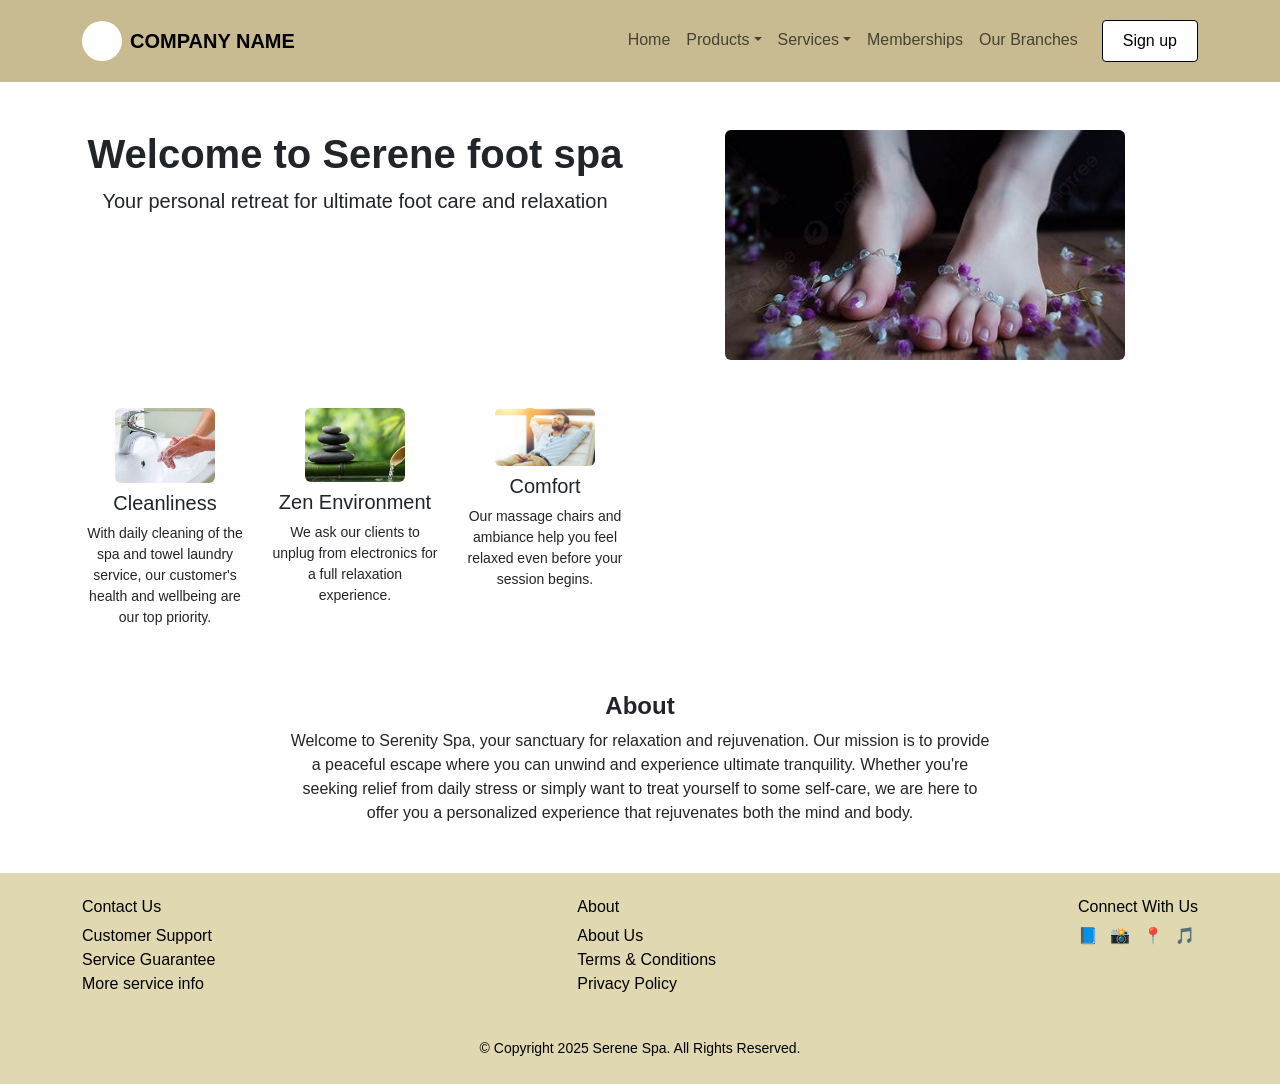
==== index.html @ de76348c "first-commit first-commit" ====
<!DOCTYPE html>
<html lang="en">
<head>
  <meta charset="UTF-8">
  <meta name="viewport" content="width=device-width, initial-scale=1.0">
  <title>Serene Foot Spa</title>
  <link href="https://cdn.jsdelivr.net/npm/bootstrap@5.3.3/dist/css/bootstrap.min.css" rel="stylesheet">
  <link rel="stylesheet" href="style.css">

</head>
<body>

<!-- Header -->
<nav class="navbar navbar-expand-lg header-bg py-3">
  <div class="container">
    <a class="navbar-brand d-flex align-items-center" href="#">
      <div class="me-2 bg-white rounded-circle" style="width:40px; height:40px;"></div>
      <span class="fw-bold">COMPANY NAME</span>
    </a>
    <button class="navbar-toggler" type="button" data-bs-toggle="collapse" data-bs-target="#navbarNav">
      <span class="navbar-toggler-icon"></span>
    </button>
    <div class="collapse navbar-collapse" id="navbarNav">
      <ul class="navbar-nav ms-auto">
        <li class="nav-item"><a class="nav-link" href="#">Home</a></li>
        <li class="nav-item dropdown">
          <a class="nav-link dropdown-toggle" href="#" role="button" data-bs-toggle="dropdown">Products</a>
          <ul class="dropdown-menu">
            <li><a class="dropdown-item" href="#">Foot Scrubs</a></li>
            <li><a class="dropdown-item" href="#">Oils & Lotions</a></li>
          </ul>
        </li>
        <li class="nav-item dropdown">
          <a class="nav-link dropdown-toggle" href="#" role="button" data-bs-toggle="dropdown">Services</a>
          <ul class="dropdown-menu">
            <li><a class="dropdown-item" href="#">Foot Massage</a></li>
            <li><a class="dropdown-item" href="#">Spa Treatments</a></li>
          </ul>
        </li>
        <li class="nav-item"><a class="nav-link" href="#">Memberships</a></li>
        <li class="nav-item"><a class="nav-link" href="#">Our Branches</a></li>
        <li class="nav-item">
          <a href="signup.html" class="btn signup-btn ms-3">Sign up</a>
        </li>
      </ul>
    </div>
  </div>
</nav>

<!-- Welcome Section -->
<div class="container my-5 text-center">
  <div class="row mt-5">
      <div class="col-md-6">
        <h1 class="section-title">Welcome to Serene foot spa</h1>
        <p class="lead">Your personal retreat for ultimate foot care and relaxation</p>
      </div>
      <div class="col-md-6">
        <img src="img/feet.jpg" class="img-fluid rounded" alt="feet image" width="400ox" height="200ox">
      </div>
  </div>
  
  <div class="row mt-5">
    <div class="col-md-6">
      <div class="row">
        <div class="col-4">
          <img src="img/cleanliness.jpg" class="img-fluid rounded mb-2" alt="cleanliness" width="100px" height="auto">
          <h5>Cleanliness</h5>
          <p class="small">With daily cleaning of the spa and towel laundry service, our customer's health and wellbeing are our top priority.</p>
        </div>
        <div class="col-4">
          <img src="img/zen.jpg" class="img-fluid rounded mb-2" alt="zen" width="100px" height="auto">
          <h5>Zen Environment</h5>
          <p class="small">We ask our clients to unplug from electronics for a full relaxation experience.</p>
        </div>
        <div class="col-4">
          <img src="img/comfort.jpg" class="img-fluid rounded mb-2" alt="comfort" width="100px" height="auto">
          <h5>Comfort</h5>
          <p class="small">Our massage chairs and ambiance help you feel relaxed even before your session begins.</p>
        </div>
      </div>
    </div>
  </div>
</div>

<!-- About Section -->
<div class="container text-center my-5">
  <h4 class="fw-bold">About</h4>
  <p class="mx-auto" style="max-width: 700px;">
    Welcome to Serenity Spa, your sanctuary for relaxation and rejuvenation. Our mission is to provide a peaceful escape where you can unwind and experience ultimate tranquility. Whether you're seeking relief from daily stress or simply want to treat yourself to some self-care, we are here to offer you a personalized experience that rejuvenates both the mind and body.
  </p>
</div>

<!-- Footer -->
<footer class="footer py-4">
  <div class="container d-flex justify-content-between flex-wrap">
    <div>
      <h6>Contact Us</h6>
      <ul class="list-unstyled">
        <li><a href="#">Customer Support</a></li>
        <li><a href="#">Service Guarantee</a></li>
        <li><a href="#">More service info</a></li>
      </ul>
    </div>
    <div>
      <h6>About</h6>
      <ul class="list-unstyled">
        <li><a href="#">About Us</a></li>
        <li><a href="#">Terms & Conditions</a></li>
        <li><a href="#">Privacy Policy</a></li>
      </ul>
    </div>
    <div>
      <h6>Connect With Us</h6>
      <a href="#" class="me-2">📘</a>
      <a href="#" class="me-2">📸</a>
      <a href="#" class="me-2">📍</a>
      <a href="#">🎵</a>
    </div>
  </div>
  <div class="text-center mt-4">
    <small>&copy; Copyright 2025 Serene Spa. All Rights Reserved.</small>
  </div>
</footer>

<script src="https://cdn.jsdelivr.net/npm/bootstrap@5.3.3/dist/js/bootstrap.bundle.min.js"></script>
</body>
</html>
---- style.css ----
body {
    font-family: 'Poppins', sans-serif;
    background-color: #fff;
  }
  .header-bg {
    background-color: #c9bb91;
  }

  .signup-btn {
    background-color: #ffffff;
    color: #000;
    border: 1px solid #000;
    padding: 8px 20px;
    border-radius: 4px;
  }
  .signup-btn:hover {
    background-color: #e0d8b0;
    border: 1px solid #cec390;

  }

  .btn-primary {
    background-color: #c9bb91;
    color: #000;
    border: 1px solid #000;
    padding: 8px 20px;
    border-radius: 4px;
  }
  .btn-primary:hover {
    background-color: #e0d8b0;
    border: 1px solid #cec390;

  }
  .section-title {
    font-size: 2.5rem;
    font-weight: bold;
  }
  .footer {
    background-color: #e0d8b0;
    color: #000;
  }
  .footer a {
    color: #000;
    text-decoration: none;
  }

  .sidebar {
    background-color: #f3ead3;
    min-height: 100vh;
  }
  .sidebar .nav-link {
    color: #333;
  }
  .sidebar .nav-link.active {
    background-color: #d6cba8;
    font-weight: bold;
  }
  .card-custom {
    background-color: #fff;
    border-radius: 12px;
    padding: 20px;
    box-shadow: 0 2px 8px rgba(0, 0, 0, 0.1);
  }
  .btn-custom {
    background-color: #a1966a;
    color: #fff;
  }
  .btn-custom:hover {
    background-color: #8c8056;
  }
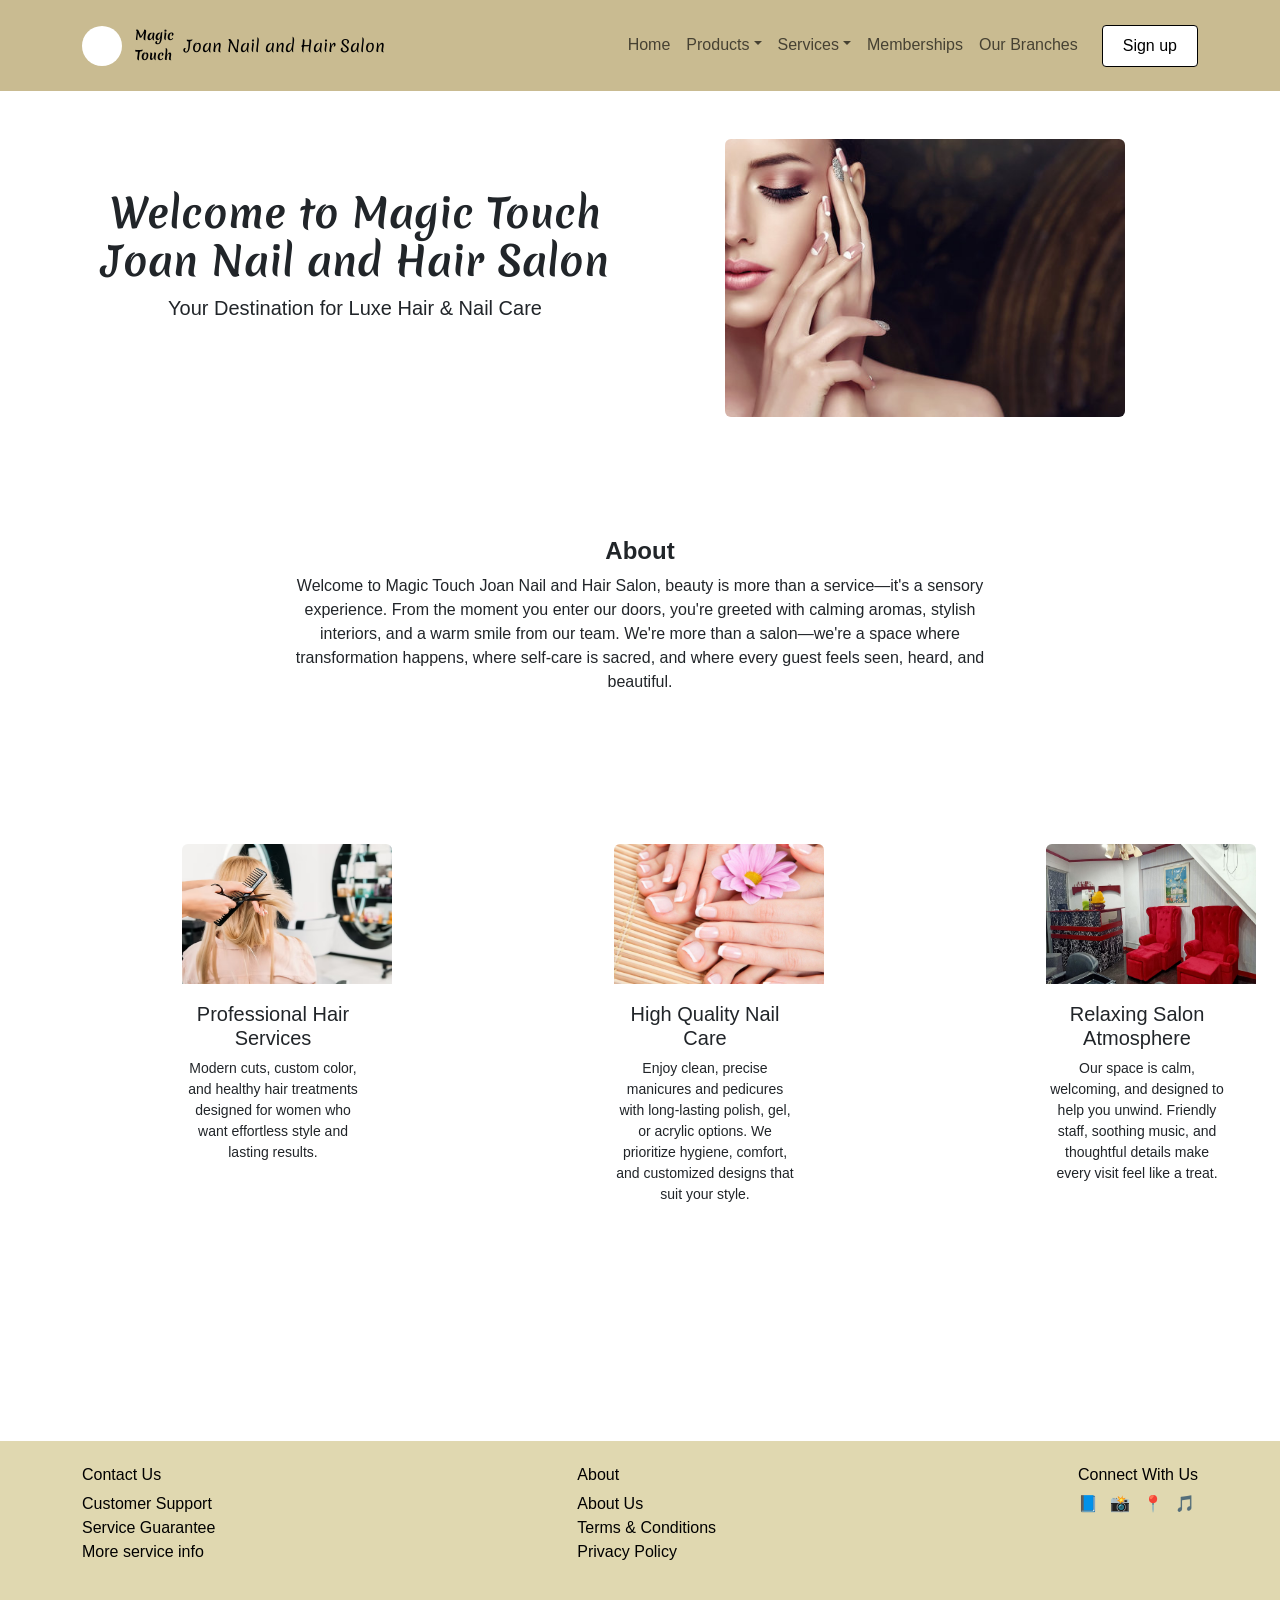
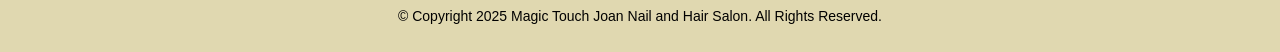
==== commit 8f8fce88: "update1.3" ====
--- a/index.html
+++ b/index.html
@@ -4,6 +4,7 @@
   <meta charset="UTF-8">
   <meta name="viewport" content="width=device-width, initial-scale=1.0">
   <title>Serene Foot Spa</title>
+  
   <link href="https://cdn.jsdelivr.net/npm/bootstrap@5.3.3/dist/css/bootstrap.min.css" rel="stylesheet">
   <link rel="stylesheet" href="style.css">
 
@@ -15,7 +16,8 @@
   <div class="container">
     <a class="navbar-brand d-flex align-items-center" href="#">
       <div class="me-2 bg-white rounded-circle" style="width:40px; height:40px;"></div>
-      <span class="fw-bold">COMPANY NAME</span>
+      <span class="fw-bold">Magic<br>Touch</span>
+      <span class="c-name">Joan Nail and Hair Salon</span>
     </a>
     <button class="navbar-toggler" type="button" data-bs-toggle="collapse" data-bs-target="#navbarNav">
       <span class="navbar-toggler-icon"></span>
@@ -51,43 +53,48 @@
 <div class="container my-5 text-center">
   <div class="row mt-5">
       <div class="col-md-6">
-        <h1 class="section-title">Welcome to Serene foot spa</h1>
-        <p class="lead">Your personal retreat for ultimate foot care and relaxation</p>
+        <h1 class="section-title">Welcome to Magic Touch Joan Nail and Hair Salon</h1>
+        <p class="lead">Your Destination for Luxe Hair & Nail Care</p>
       </div>
       <div class="col-md-6">
-        <img src="img/feet.jpg" class="img-fluid rounded" alt="feet image" width="400ox" height="200ox">
+        <img src="img/nail and hair salon.jpg" class="img-fluid rounded" alt="nail and hair salon image" width="400ox" height="200ox">
       </div>
+  </div>
+
+  <!-- About Section -->
+  <div class="container text-center my-5">
+    <h4><b>About</b></h4>
+      <p class="mx-auto" style="max-width: 700px;">
+        Welcome to Magic Touch Joan Nail and Hair Salon, beauty is more than a service—it's a sensory experience.
+        From the moment you enter our doors, you're greeted with calming aromas, stylish interiors, and a warm smile from our team.
+        We're more than a salon—we're a space where transformation happens, where self-care is sacred, and where every guest feels seen, heard, and beautiful.
+      </p>
   </div>
   
   <div class="row mt-5">
     <div class="col-md-6">
-      <div class="row">
+      <div class="row-item">
         <div class="col-4">
-          <img src="img/cleanliness.jpg" class="img-fluid rounded mb-2" alt="cleanliness" width="100px" height="auto">
-          <h5>Cleanliness</h5>
-          <p class="small">With daily cleaning of the spa and towel laundry service, our customer's health and wellbeing are our top priority.</p>
+          <img src="img/hair services.avif" class="img-content rounded mb-2" alt="hair service" width="100px" height="auto">
+          <h5>Professional Hair <br> Services</h5>
+          <p class="small">Modern cuts, custom color, and healthy hair treatments 
+            designed for women who want effortless style and lasting results.</p>
         </div>
         <div class="col-4">
-          <img src="img/zen.jpg" class="img-fluid rounded mb-2" alt="zen" width="100px" height="auto">
-          <h5>Zen Environment</h5>
-          <p class="small">We ask our clients to unplug from electronics for a full relaxation experience.</p>
+          <img src="img/nail care.jpg" class="img-content rounded mb-2" alt="nail care" width="100px" height="auto">
+          <h5>High Quality Nail <br> Care</h5>
+          <p class="small">Enjoy clean, precise manicures and pedicures with long-lasting polish, gel, or acrylic options.
+             We prioritize hygiene, comfort, and customized designs that suit your style.</p>
         </div>
         <div class="col-4">
-          <img src="img/comfort.jpg" class="img-fluid rounded mb-2" alt="comfort" width="100px" height="auto">
-          <h5>Comfort</h5>
-          <p class="small">Our massage chairs and ambiance help you feel relaxed even before your session begins.</p>
+          <img src="img/salon.jpg" class="img-content rounded mb-2" alt="salon" width="100px" height="auto">
+          <h5>Relaxing Salon <br> Atmosphere</h5>
+          <p class="small">Our space is calm, welcoming, and designed to help you unwind. Friendly staff, 
+            soothing music, and thoughtful details make every visit feel like a treat.</p>
         </div>
       </div>
     </div>
   </div>
-</div>
-
-<!-- About Section -->
-<div class="container text-center my-5">
-  <h4 class="fw-bold">About</h4>
-  <p class="mx-auto" style="max-width: 700px;">
-    Welcome to Serenity Spa, your sanctuary for relaxation and rejuvenation. Our mission is to provide a peaceful escape where you can unwind and experience ultimate tranquility. Whether you're seeking relief from daily stress or simply want to treat yourself to some self-care, we are here to offer you a personalized experience that rejuvenates both the mind and body.
-  </p>
 </div>
 
 <!-- Footer -->
@@ -118,7 +125,7 @@
     </div>
   </div>
   <div class="text-center mt-4">
-    <small>&copy; Copyright 2025 Serene Spa. All Rights Reserved.</small>
+    <small>&copy; Copyright 2025 Magic Touch Joan Nail and Hair Salon. All Rights Reserved.</small>
   </div>
 </footer>
 
--- a/style.css
+++ b/style.css
@@ -1,3 +1,5 @@
+@import url('https://fonts.googleapis.com/css2?family=Merienda:wght@300..900&display=swap');
+
 body {
     font-family: 'Poppins', sans-serif;
     background-color: #fff;
@@ -21,14 +23,14 @@
 
   .btn-primary {
     background-color: #c9bb91;
-    color: #000;
-    border: 1px solid #000;
+    color: #504B38;
+    border: 1px solid #cec390;
     padding: 8px 20px;
     border-radius: 4px;
   }
   .btn-primary:hover {
     background-color: #e0d8b0;
-    border: 1px solid #cec390;
+    border: 1px solid #e0d8b0;
 
   }
   .section-title {
@@ -45,21 +47,22 @@
   }
 
   .sidebar {
-    background-color: #f3ead3;
+    background-color: #EBE5C2;
     min-height: 100vh;
   }
   .sidebar .nav-link {
     color: #333;
   }
   .sidebar .nav-link.active {
-    background-color: #d6cba8;
+    background-color: #B9B28A;
     font-weight: bold;
   }
   .card-custom {
     background-color: #fff;
+    color: #504B38;
     border-radius: 12px;
     padding: 20px;
-    box-shadow: 0 2px 8px rgba(0, 0, 0, 0.1);
+    box-shadow: 0 2px 8px rgba(0, 0, 0, 0.2);
   }
   .btn-custom {
     background-color: #a1966a;
@@ -68,3 +71,295 @@
   .btn-custom:hover {
     background-color: #8c8056;
   }
+
+  .fa-solid {
+    color: #504B38;
+    margin-right: 12px;
+  }
+
+  .logout {
+    color: rgb(216, 98, 98);
+    margin-left: 23px !important;
+    margin-top: 350px !important;
+  }
+
+  .bg-card-header-primary{
+    background-color: #c9bb91;
+  }
+
+  .nav-item.dropdown .dropdown-menu {
+    background-color: #EBE5C2; /* match sidebar background */
+    border: none;
+    box-shadow: none;
+    padding-left: 20px;
+  }
+
+  .nav-item.dropdown .dropdown-menu .dropdown-item:hover {
+    background-color: #EBE5C2; /* match sidebar background */
+    border: none;
+    box-shadow: none;
+    padding-left: 20px;
+  }
+
+  .fa-solid.fa-bell {
+    color: #504B38;
+    font-size: 20px;
+    margin-right: 20px;
+  }
+
+  .fa-solid.fa-bell:hover {
+    color: #c9bb91;
+  }
+
+  .table {
+    color: #504B38;
+  }
+
+  .table thead tr th {
+    color: #504B38;
+  }
+
+  .table tbody tr td {
+    color: #504B38;
+  }
+
+  /* Index CSS */
+
+  .fw-bold {
+    font-size: small;
+    margin: 5px;
+    margin-right: 10px;
+    font-family: 'merienda', cursive;
+  }
+
+  .c-name {
+    font-size: medium;
+    font-family: 'merienda', cursive;
+  }
+
+  .section-title {
+    font-family: 'merienda', cursive;
+    margin-top: 50px;
+  }
+
+  .row {
+    margin-bottom: 120px;
+  }
+
+  .mx-auto {
+    margin-bottom: 100px
+  }
+
+  .row-item {
+    display: flex;
+  }
+
+  .img-content {
+    width: 210px;
+    height: 150px;
+    padding-bottom: 10px;
+  }
+
+  .col-4 {
+    margin-right: 150px;
+    margin-left: 100px;
+    margin-top: 50px;
+    margin-bottom: 100px;
+    border-radius: 20px;
+  }
+
+
+  /* Payment CSS */
+
+  .col-md-9 {
+    background-color: #F8F3D9;
+  }
+
+  @font-face {
+    font-family: 'MonumentExtended';
+    src: url('font/MonumentExtended-Regular.otf');
+  }
+
+  h3 {
+    font-family: 'MonumentExtended';
+    color: #504B38;
+    letter-spacing: 0.1em;
+    font-size: 2.5rem;
+  }
+
+  .card-body {
+    background-color: #ffffff;
+    border-radius: 10px;
+    box-shadow: 0 2px 8px rgba(0, 0, 0, 0.2);
+    padding: 30px;
+  }
+
+  .container-fullname {
+    display: flex;
+    gap: 20px;
+    margin-bottom: 5px;
+  }
+
+  .form-member {
+    border: solid 1px #ccc;
+    border-radius: 5px;
+    padding: 7px;
+    padding-left: 15px;
+    height: 5.5vh;
+    width: 32.2vw;
+    margin-top: 2px;
+    margin-bottom: 10px;
+  }
+
+  .plan-date {
+    border: solid 1px #ccc;
+    border-radius: 5px;
+    padding: 10px;
+    height: 5vh;
+    width: 21vw;
+    margin-bottom: 10px;
+  }
+
+  .container-datenplan {
+    display: flex;
+    gap: 20px;
+  }
+
+  .next-btn {
+    background-color: #c9bb91;
+    color: #504B38;
+    border: none;
+    border-radius: 5px;
+    padding: 10px;
+    padding-left: 20px;
+    padding-right: 20px;
+    margin-right:2px;
+    margin-top: 15px;
+  }
+
+  .next-btn:hover {
+    background-color: #e0d8b0;
+    border: none;
+  }
+
+  .cancel-btn {
+    background-color: #cccc;
+    color: #504B38;
+    border: none;
+    border-radius: 5px;
+    padding: 10px;
+    margin-left:2px;
+    margin-top: 15px;
+  }
+
+  .cancel-btn:hover {
+    background-color: #e0d8b0;
+    border: none;
+  }
+
+  /*Sales Report and Members CSS*/
+
+  .salesDate-form {
+    display: flex;
+    gap: 20px;
+  }
+
+  .card-custom {
+    margin-bottom: 40px;
+  }
+
+  .entity-select {
+    color: #504B38;
+    background-color: #B9B28A;
+    border: none;
+    border-radius: 11px;
+    padding: 3px;
+    padding-right: 5px;
+    margin-left: 7px;
+  }
+
+  .entity-select:hover {
+    background-color: #e4dcb7;
+  }
+
+  .label-sales {
+    font-size: 0.1;
+    margin-bottom: 15px;
+    margin-top: 20px;
+  }
+
+  .search-bar::placeholder {
+    color: #504B38;
+  }
+
+  .search-bar {
+    background-color: #B9B28A;
+    display: flex;
+    justify-content: space-between;
+    padding: 5px;
+    padding-left: 10px;
+    width: 170px;
+    margin-bottom: 20px;
+    margin-right: 30px;
+    border: none;
+    border-radius: 7px;
+  }
+
+  /* Members CSS */
+
+  .edit-btn {
+    background-color: #c9bb91;
+    color: #504B38;
+    font-size: small;
+    border: none;
+    border-radius: 5px;
+    text-align: right;
+    margin-left: 10px;
+  }
+
+  .edit-btn:hover {
+    background-color: #e0d8b0;
+    border: none;
+  }
+
+  .prevnext-btn {
+    text-align: right;
+    margin-right: 30px;
+  }
+
+  .prev-btn:hover {
+    background-color: #e0d8b0;
+    border: none;
+  }
+
+  .prev-btn {
+    background-color: #c9bb91;
+    color: #504B38;
+    border: none;
+    border-radius: 5px;
+    padding: 10px;
+    padding-left: 12px;
+    padding-right: 12px;
+    margin-right: 3px;
+    margin-top: 15px;
+  }
+
+  .pnext-btn {
+    background-color: #c9bb91;
+    color: #504B38;
+    border: none;
+    border-radius: 5px;
+    padding: 10px;
+    padding-left: 12px;
+    padding-right: 12px;
+    margin-left: 3px;
+    margin-top: 15px;
+    margin-right: 5px;
+  }
+
+  .pnext-btn:hover {
+    background-color: #e0d8b0;
+    border: none;
+  }
+
+  
